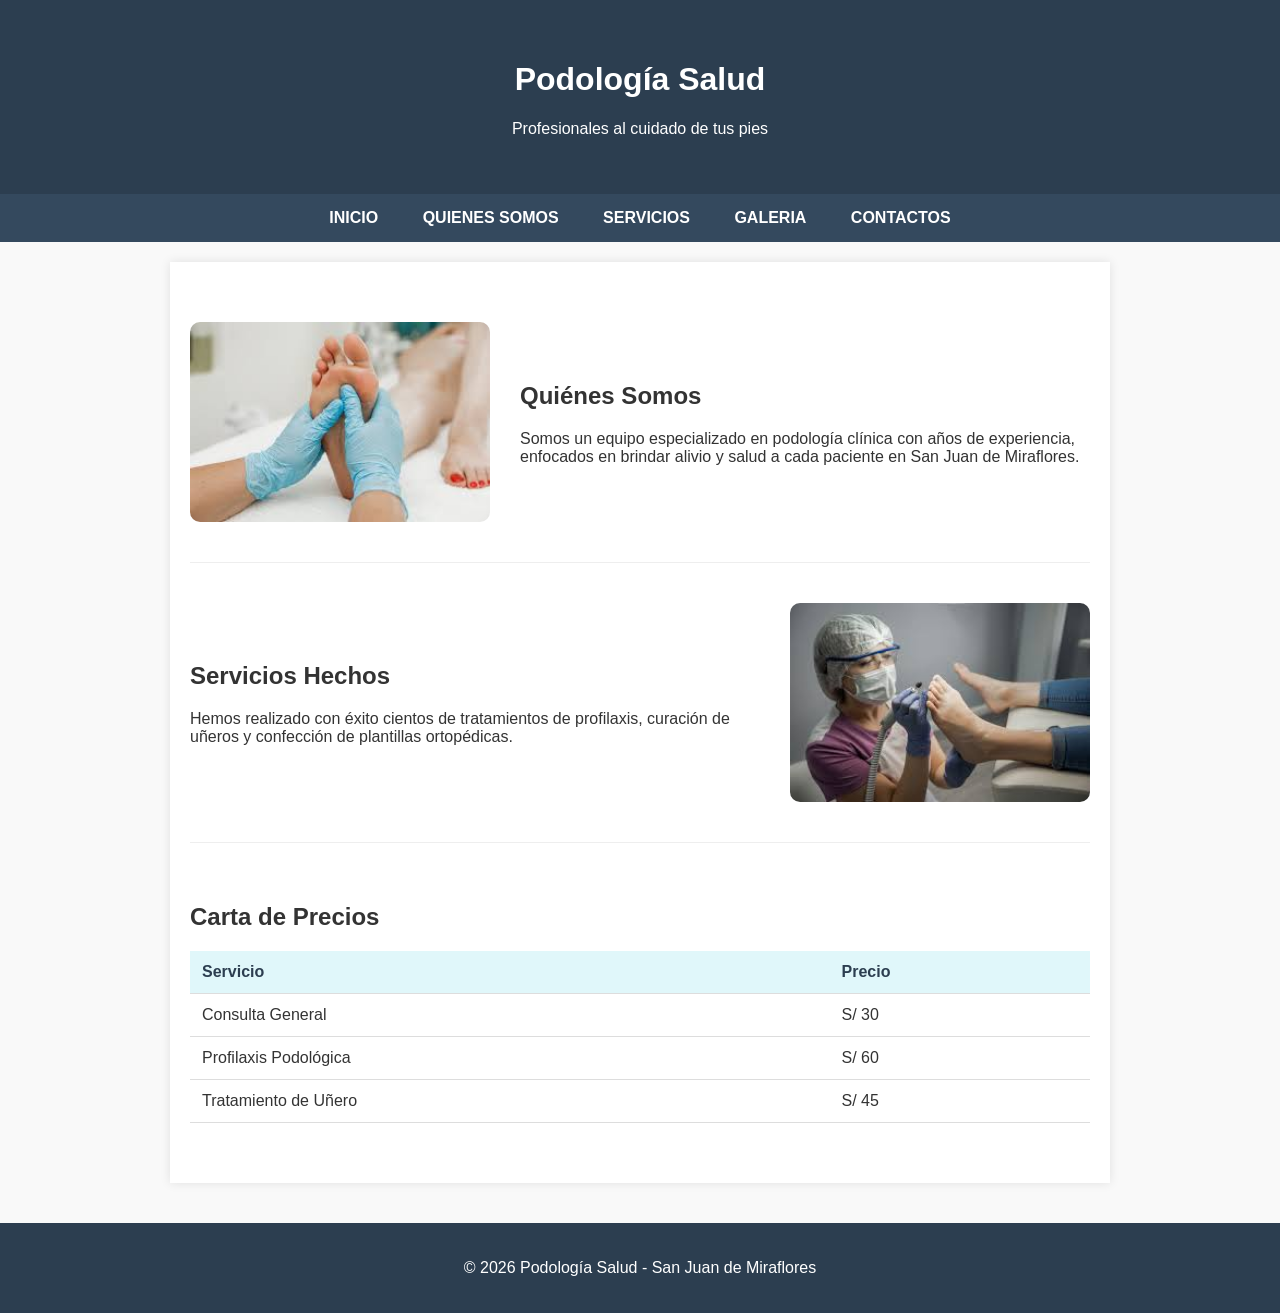
==== index.html @ 75a1ae0a "Proyecto Programacion Web V1" ====
<!DOCTYPE html>
<html lang="es">
<head>
    <meta charset="UTF-8">
    <meta name="viewport" content="width=device-width, initial-scale=1.0">
    <title>Podología Salud</title>
    <link rel="stylesheet" href="CSS/Estilos.css">
</head>
<body>

<header>
    <h1>Podología Salud</h1>
    <p>Profesionales al cuidado de tus pies</p>
</header>

<nav>
    <a href="index.html">INICIO</a>
    <a href="PAGINAS/quienes.html">QUIENES SOMOS</a>
    <a href="PAGINAS/servicios.html">SERVICIOS</a>
    <a href="PAGINAS/galeria.html">GALERIA</a>
    <a href="PAGINAS/contactos.html">CONTACTOS</a>
</nav>

<div class="container">
    <section id="quienes">
        <img src="IMAGENES/podo1.jpg" alt="Clínica">
        <div class="text">
            <h2>Quiénes Somos</h2>
            <p>Somos un equipo especializado en podología clínica con años de experiencia, enfocados en brindar alivio y salud a cada paciente en San Juan de Miraflores.</p>
        </div>
    </section>

    <section id="servicios">
        <img src="IMAGENES/podo2.jpg" alt="Servicios">
        <div class="text">
            <h2>Servicios Hechos</h2>
            <p>Hemos realizado con éxito cientos de tratamientos de profilaxis, curación de uñeros y confección de plantillas ortopédicas.</p>
        </div>
    </section>

    <section id="carta" class="seccion-tabla">
        <h2>Carta de Precios</h2>
        <table>
            <thead>
                <tr>
                    <th>Servicio</th>
                    <th>Precio</th>
                </tr>
            </thead>
            <tbody>
                <tr><td>Consulta General</td><td>S/ 30</td></tr>
                <tr><td>Profilaxis Podológica</td><td>S/ 60</td></tr>
                <tr><td>Tratamiento de Uñero</td><td>S/ 45</td></tr>
            </tbody>
        </table>
    </section>
</div>

<footer>
    <p>&copy; 2026 Podología Salud - San Juan de Miraflores</p>
</footer>

</body>
</html>
---- CSS/Estilos.css ----
body {
    font-family: 'Segoe UI', Arial, sans-serif;
    margin: 0;
    padding: 0;
    color: #333;
    background-color: #f9f9f9;
}

header {
    background-color: #2c3e50;
    color: white;
    padding: 40px 20px;
    text-align: center;
}

nav {
    background-color: #34495e;
    padding: 15px;
    text-align: center;
    position: sticky;
    top: 0;
}

nav a {
    color: white;
    margin: 0 20px;
    text-decoration: none;
    font-weight: bold;
}

.container {
    max-width: 900px;
    margin: 20px auto;
    background: white;
    padding: 20px;
    box-shadow: 0 0 10px rgba(0,0,0,0.1);
}

section {
    display: flex;
    align-items: center;
    gap: 30px;
    padding: 40px 0;
    border-bottom: 1px solid #eee;
}

section:nth-child(even) {
    flex-direction: row-reverse;
}

section img {
    width: 300px;
    border-radius: 10px;
    object-fit: cover;
}

.text {
    flex: 1;
}

.seccion-tabla {
    display: block;
    border-bottom: none;
}

table {
    width: 100%;
    border-collapse: collapse;
    margin-top: 20px;
}

th, td {
    padding: 12px;
    text-align: left;
    border-bottom: 1px solid #ddd;
}

th {
    background-color: #e0f7fa;
    color: #2c3e50;
}

footer {
    background: #2c3e50;
    color: white;
    text-align: center;
    padding: 20px;
    margin-top: 40px;
}
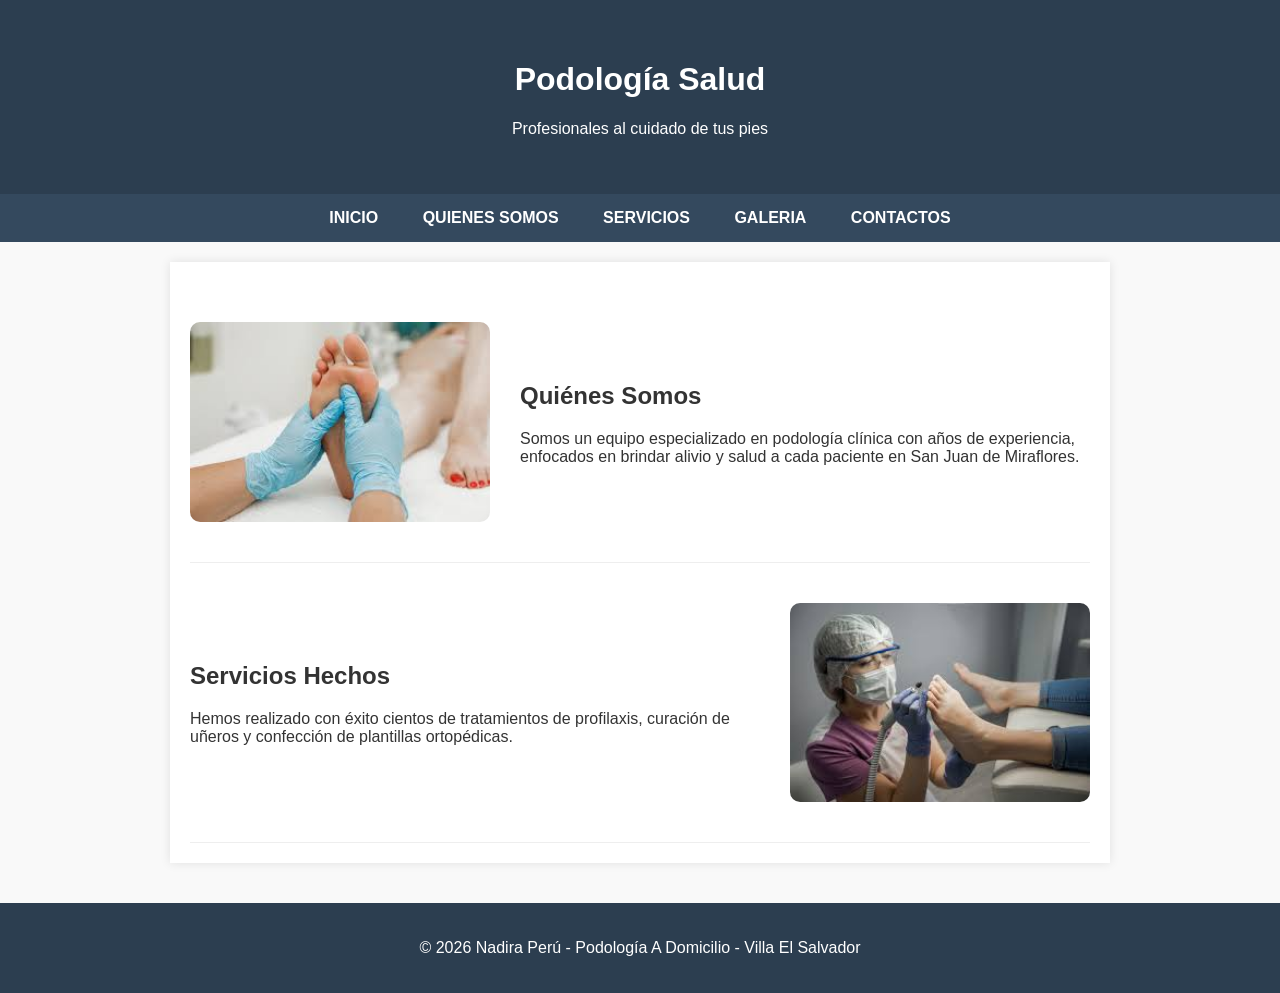
==== commit 94ba7783: "Actualizando Pagina Servicios" ====
--- a/index.html
+++ b/index.html
@@ -38,26 +38,11 @@
         </div>
     </section>
 
-    <section id="carta" class="seccion-tabla">
-        <h2>Carta de Precios</h2>
-        <table>
-            <thead>
-                <tr>
-                    <th>Servicio</th>
-                    <th>Precio</th>
-                </tr>
-            </thead>
-            <tbody>
-                <tr><td>Consulta General</td><td>S/ 30</td></tr>
-                <tr><td>Profilaxis Podológica</td><td>S/ 60</td></tr>
-                <tr><td>Tratamiento de Uñero</td><td>S/ 45</td></tr>
-            </tbody>
-        </table>
-    </section>
+    
 </div>
 
 <footer>
-    <p>&copy; 2026 Podología Salud - San Juan de Miraflores</p>
+    <p>&copy; 2026 Nadira Perú - Podología A Domicilio - Villa El Salvador</p>
 </footer>
 
 </body>
--- a/CSS/Estilos.css
+++ b/CSS/Estilos.css
@@ -86,4 +86,4 @@
     text-align: center;
     padding: 20px;
     margin-top: 40px;
-}+}
